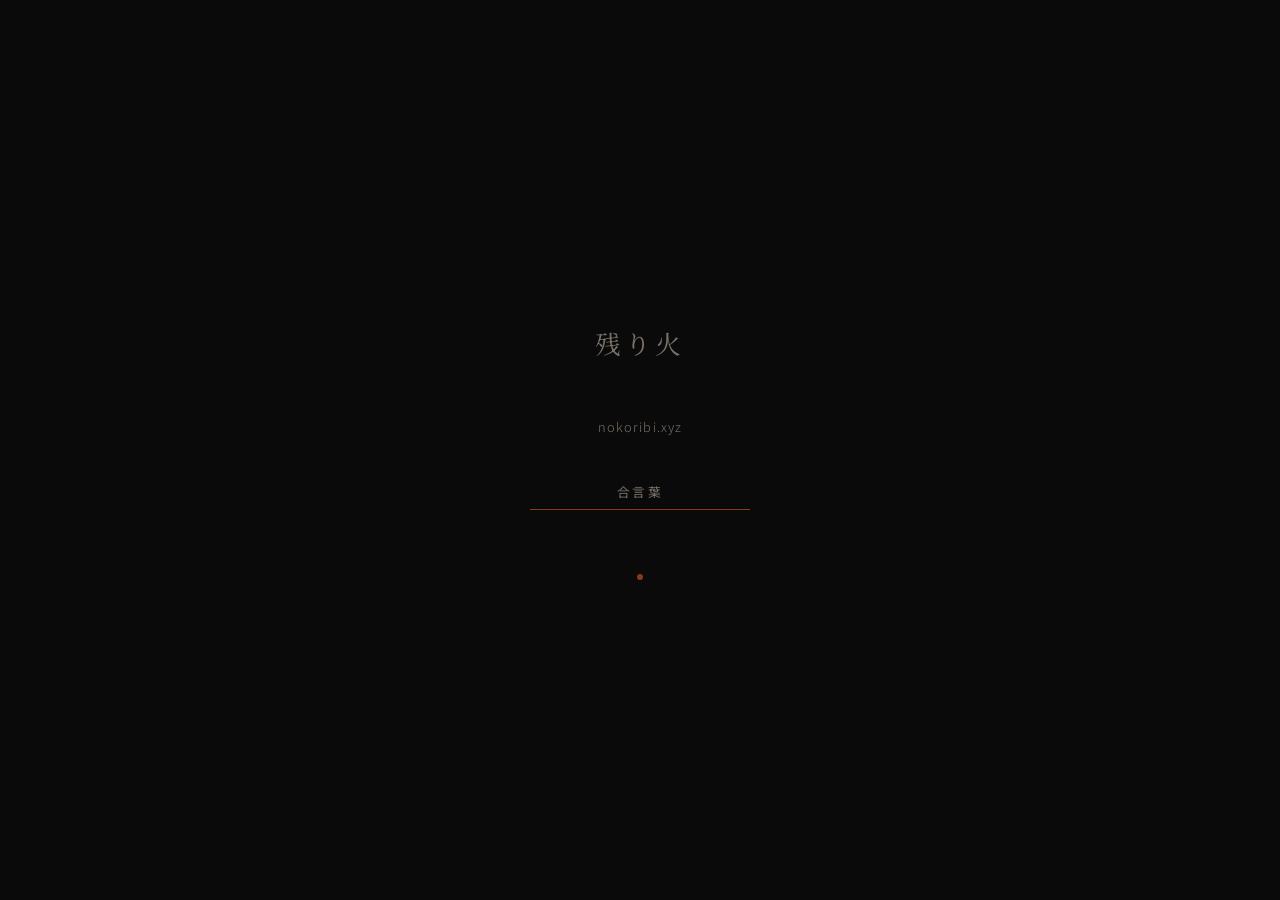
==== index.html @ 2ab2bc41 "initial: nokoribi.xyz static site with password gate" ====
<!DOCTYPE html>
<html lang="ja">
<head>
  <meta charset="UTF-8">
  <meta name="viewport" content="width=device-width, initial-scale=1.0">
  <meta name="robots" content="noindex, nofollow, noarchive">
  <title>nokoribi</title>
  <link rel="stylesheet" href="/css/style.css">
</head>
<body>
  <div class="gate">
    <h1 class="gate-title">残り火</h1>
    <p class="gate-subtitle">nokoribi.xyz</p>
    <div class="gate-form">
      <input
        type="password"
        id="gate-password"
        class="gate-input"
        placeholder="合言葉"
        autocomplete="off"
        spellcheck="false"
      >
      <p id="gate-error" class="gate-error">違う</p>
    </div>
    <div class="gate-ember"></div>
  </div>
  <script src="/js/gate.js"></script>
</body>
</html>
---- css/style.css ----
@import url('https://fonts.googleapis.com/css2?family=Noto+Serif+JP:wght@400;700&family=Noto+Sans+JP:wght@300;400&display=swap');

:root {
  --bg: #0a0a0a;
  --bg-card: #141414;
  --text: #d4cbc2;
  --text-muted: #7a7168;
  --ember: #c45a2c;
  --ember-glow: #e8763d;
  --ember-dim: #8a3a1a;
  --warm: #f0d9c0;
}

* {
  margin: 0;
  padding: 0;
  box-sizing: border-box;
}

html {
  font-size: 16px;
  scroll-behavior: smooth;
}

body {
  background: var(--bg);
  color: var(--text);
  font-family: 'Noto Sans JP', sans-serif;
  font-weight: 300;
  line-height: 1.85;
  min-height: 100vh;
}

/* ── gate ── */

.gate {
  display: flex;
  flex-direction: column;
  align-items: center;
  justify-content: center;
  min-height: 100vh;
  padding: 2rem;
}

.gate-title {
  font-family: 'Noto Serif JP', serif;
  font-weight: 400;
  font-size: 1.6rem;
  letter-spacing: 0.15em;
  color: var(--text-muted);
  margin-bottom: 3rem;
}

.gate-subtitle {
  font-size: 0.8rem;
  color: var(--text-muted);
  margin-bottom: 2rem;
  letter-spacing: 0.08em;
}

.gate-form {
  display: flex;
  flex-direction: column;
  align-items: center;
  gap: 1rem;
}

.gate-input {
  background: transparent;
  border: none;
  border-bottom: 1px solid var(--ember-dim);
  color: var(--text);
  font-family: 'Noto Sans JP', sans-serif;
  font-size: 0.95rem;
  padding: 0.5rem 0;
  width: 220px;
  text-align: center;
  outline: none;
  transition: border-color 0.4s ease;
  letter-spacing: 0.15em;
}

.gate-input:focus {
  border-color: var(--ember);
}

.gate-input::placeholder {
  color: var(--text-muted);
  font-size: 0.8rem;
}

.gate-error {
  color: var(--ember);
  font-size: 0.75rem;
  height: 1rem;
  opacity: 0;
  transition: opacity 0.3s ease;
}

.gate-error.visible {
  opacity: 1;
}

.gate-ember {
  width: 6px;
  height: 6px;
  border-radius: 50%;
  background: var(--ember-dim);
  margin-top: 2rem;
  animation: pulse 3s ease-in-out infinite;
}

@keyframes pulse {
  0%, 100% { opacity: 0.3; box-shadow: 0 0 4px var(--ember-dim); }
  50% { opacity: 1; box-shadow: 0 0 12px var(--ember); }
}

/* ── blog ── */

.blog {
  max-width: 640px;
  margin: 0 auto;
  padding: 4rem 2rem;
}

.blog-header {
  margin-bottom: 4rem;
  padding-bottom: 2rem;
  border-bottom: 1px solid #1a1a1a;
}

.blog-title {
  font-family: 'Noto Serif JP', serif;
  font-weight: 400;
  font-size: 1.3rem;
  color: var(--text-muted);
  letter-spacing: 0.12em;
}

.blog-description {
  font-size: 0.8rem;
  color: var(--text-muted);
  margin-top: 0.5rem;
}

/* ── post list ── */

.post-list {
  list-style: none;
}

.post-item {
  margin-bottom: 3rem;
  padding-bottom: 2rem;
  border-bottom: 1px solid #1a1a1a;
}

.post-item:last-child {
  border-bottom: none;
}

.post-date {
  font-size: 0.75rem;
  color: var(--text-muted);
  letter-spacing: 0.06em;
}

.post-title {
  font-family: 'Noto Serif JP', serif;
  font-weight: 400;
  font-size: 1.15rem;
  color: var(--warm);
  margin-top: 0.4rem;
  cursor: pointer;
  transition: color 0.3s ease;
}

.post-title:hover {
  color: var(--ember-glow);
}

.post-excerpt {
  font-size: 0.85rem;
  color: var(--text-muted);
  margin-top: 0.6rem;
  line-height: 1.7;
}

/* ── single post ── */

.post {
  max-width: 640px;
  margin: 0 auto;
  padding: 4rem 2rem;
}

.post-back {
  font-size: 0.8rem;
  color: var(--text-muted);
  text-decoration: none;
  transition: color 0.3s ease;
}

.post-back:hover {
  color: var(--ember);
}

.post-header {
  margin: 2rem 0 3rem;
}

.post-header h1 {
  font-family: 'Noto Serif JP', serif;
  font-weight: 400;
  font-size: 1.4rem;
  color: var(--warm);
  line-height: 1.6;
}

.post-header .post-date {
  margin-top: 0.8rem;
}

.post-body {
  font-size: 0.92rem;
  line-height: 2;
}

.post-body p {
  margin-bottom: 1.5rem;
}

.post-body em {
  color: var(--ember-glow);
  font-style: normal;
}

.post-body blockquote {
  border-left: 2px solid var(--ember-dim);
  padding-left: 1.2rem;
  margin: 1.5rem 0;
  color: var(--text-muted);
  font-style: italic;
}

/* ── footer ── */

.site-footer {
  text-align: center;
  padding: 3rem 2rem;
  font-size: 0.7rem;
  color: #333;
  letter-spacing: 0.05em;
}

/* ── responsive ── */

@media (max-width: 480px) {
  .gate-title { font-size: 1.3rem; }
  .blog { padding: 2rem 1.2rem; }
  .post { padding: 2rem 1.2rem; }
}
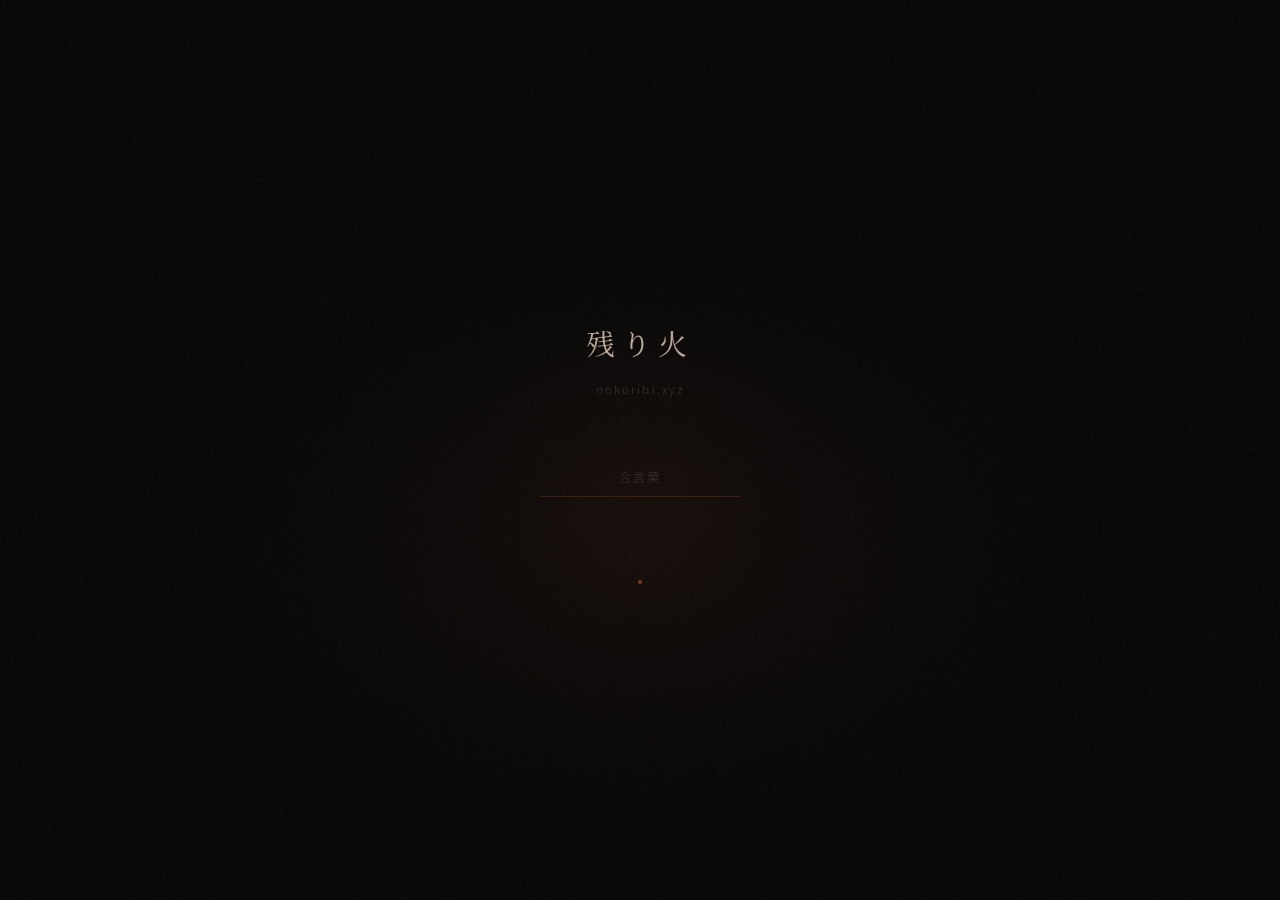
==== commit 5edf71a9: "redesign: deeper ember aesthetic with grain, glow, and refined typography - Gate: radial gradient em" ====
--- a/index.html
+++ b/index.html
@@ -5,7 +5,7 @@
   <meta name="viewport" content="width=device-width, initial-scale=1.0">
   <meta name="robots" content="noindex, nofollow, noarchive">
   <title>nokoribi</title>
-  <link rel="stylesheet" href="/css/style.css">
+  <link rel="stylesheet" href="/css/style.css?v=2">
 </head>
 <body>
   <div class="gate">
@@ -24,6 +24,6 @@
     </div>
     <div class="gate-ember"></div>
   </div>
-  <script src="/js/gate.js"></script>
+  <script src="/js/gate.js?v=2"></script>
 </body>
 </html>
--- a/css/style.css
+++ b/css/style.css
@@ -1,14 +1,18 @@
 @import url('https://fonts.googleapis.com/css2?family=Noto+Serif+JP:wght@400;700&family=Noto+Sans+JP:wght@300;400&display=swap');
 
 :root {
-  --bg: #0a0a0a;
-  --bg-card: #141414;
-  --text: #d4cbc2;
-  --text-muted: #7a7168;
+  --bg: #080808;
+  --bg-card: #111110;
+  --bg-card-hover: #171614;
+  --text: #cdc4ba;
+  --text-muted: #6e6660;
+  --text-faint: #3a3632;
   --ember: #c45a2c;
   --ember-glow: #e8763d;
-  --ember-dim: #8a3a1a;
-  --warm: #f0d9c0;
+  --ember-dim: #7a3518;
+  --ember-faint: #3d1e10;
+  --warm: #e8d5c0;
+  --warm-soft: #bba898;
 }
 
 * {
@@ -29,6 +33,18 @@
   font-weight: 300;
   line-height: 1.85;
   min-height: 100vh;
+  overflow-x: hidden;
+}
+
+/* ── grain overlay ── */
+body::before {
+  content: '';
+  position: fixed;
+  inset: 0;
+  opacity: 0.025;
+  background-image: url("data:image/svg+xml,%3Csvg viewBox='0 0 256 256' xmlns='http://www.w3.org/2000/svg'%3E%3Cfilter id='n'%3E%3CfeTurbulence type='fractalNoise' baseFrequency='0.9' numOctaves='4' stitchTiles='stitch'/%3E%3C/filter%3E%3Crect width='100%25' height='100%25' filter='url(%23n)'/%3E%3C/svg%3E");
+  pointer-events: none;
+  z-index: 9999;
 }
 
 /* ── gate ── */
@@ -40,61 +56,75 @@
   justify-content: center;
   min-height: 100vh;
   padding: 2rem;
+  background:
+    radial-gradient(ellipse 600px 400px at 50% 60%, rgba(196,90,44,0.06) 0%, transparent 70%),
+    radial-gradient(ellipse 300px 300px at 50% 55%, rgba(196,90,44,0.03) 0%, transparent 60%),
+    var(--bg);
 }
 
 .gate-title {
   font-family: 'Noto Serif JP', serif;
   font-weight: 400;
-  font-size: 1.6rem;
-  letter-spacing: 0.15em;
-  color: var(--text-muted);
-  margin-bottom: 3rem;
+  font-size: 1.8rem;
+  letter-spacing: 0.25em;
+  color: var(--warm-soft);
+  margin-bottom: 0.6rem;
+  opacity: 0;
+  animation: fadeIn 1.5s ease forwards 0.3s;
 }
 
 .gate-subtitle {
-  font-size: 0.8rem;
-  color: var(--text-muted);
-  margin-bottom: 2rem;
-  letter-spacing: 0.08em;
+  font-size: 0.72rem;
+  color: var(--text-faint);
+  margin-bottom: 3.5rem;
+  letter-spacing: 0.18em;
+  opacity: 0;
+  animation: fadeIn 1.5s ease forwards 0.8s;
 }
 
 .gate-form {
   display: flex;
   flex-direction: column;
   align-items: center;
-  gap: 1rem;
+  gap: 1.2rem;
+  opacity: 0;
+  animation: fadeIn 1.2s ease forwards 1.3s;
 }
 
 .gate-input {
   background: transparent;
   border: none;
-  border-bottom: 1px solid var(--ember-dim);
-  color: var(--text);
+  border-bottom: 1px solid var(--ember-faint);
+  color: var(--warm);
   font-family: 'Noto Sans JP', sans-serif;
-  font-size: 0.95rem;
-  padding: 0.5rem 0;
-  width: 220px;
+  font-weight: 300;
+  font-size: 0.92rem;
+  padding: 0.6rem 0;
+  width: 200px;
   text-align: center;
   outline: none;
-  transition: border-color 0.4s ease;
-  letter-spacing: 0.15em;
+  transition: border-color 0.6s ease, box-shadow 0.6s ease;
+  letter-spacing: 0.2em;
 }
 
 .gate-input:focus {
   border-color: var(--ember);
+  box-shadow: 0 1px 0 0 var(--ember-dim);
 }
 
 .gate-input::placeholder {
-  color: var(--text-muted);
-  font-size: 0.8rem;
+  color: var(--text-faint);
+  font-size: 0.78rem;
+  letter-spacing: 0.15em;
 }
 
 .gate-error {
   color: var(--ember);
-  font-size: 0.75rem;
+  font-size: 0.72rem;
   height: 1rem;
   opacity: 0;
   transition: opacity 0.3s ease;
+  letter-spacing: 0.08em;
 }
 
 .gate-error.visible {
@@ -102,45 +132,72 @@
 }
 
 .gate-ember {
-  width: 6px;
-  height: 6px;
+  width: 4px;
+  height: 4px;
   border-radius: 50%;
   background: var(--ember-dim);
-  margin-top: 2rem;
-  animation: pulse 3s ease-in-out infinite;
-}
-
-@keyframes pulse {
-  0%, 100% { opacity: 0.3; box-shadow: 0 0 4px var(--ember-dim); }
-  50% { opacity: 1; box-shadow: 0 0 12px var(--ember); }
+  margin-top: 3rem;
+  animation: ember-breathe 4s ease-in-out infinite;
+}
+
+@keyframes ember-breathe {
+  0%, 100% {
+    opacity: 0.2;
+    box-shadow: 0 0 3px var(--ember-faint);
+  }
+  50% {
+    opacity: 0.9;
+    box-shadow: 0 0 10px var(--ember-dim), 0 0 30px rgba(196,90,44,0.08);
+  }
+}
+
+@keyframes fadeIn {
+  from { opacity: 0; transform: translateY(6px); }
+  to { opacity: 1; transform: translateY(0); }
 }
 
 /* ── blog ── */
 
 .blog {
-  max-width: 640px;
+  max-width: 620px;
   margin: 0 auto;
-  padding: 4rem 2rem;
+  padding: 5rem 2rem 4rem;
+  min-height: 100vh;
+  background:
+    radial-gradient(ellipse 500px 200px at 50% 0%, rgba(196,90,44,0.03) 0%, transparent 70%),
+    transparent;
 }
 
 .blog-header {
   margin-bottom: 4rem;
-  padding-bottom: 2rem;
-  border-bottom: 1px solid #1a1a1a;
+  padding-bottom: 2.5rem;
+  border-bottom: 1px solid var(--ember-faint);
+  position: relative;
+}
+
+.blog-header::after {
+  content: '';
+  position: absolute;
+  bottom: -1px;
+  left: 0;
+  width: 40px;
+  height: 1px;
+  background: var(--ember-dim);
 }
 
 .blog-title {
   font-family: 'Noto Serif JP', serif;
   font-weight: 400;
-  font-size: 1.3rem;
-  color: var(--text-muted);
-  letter-spacing: 0.12em;
+  font-size: 1.2rem;
+  color: var(--warm-soft);
+  letter-spacing: 0.18em;
 }
 
 .blog-description {
-  font-size: 0.8rem;
-  color: var(--text-muted);
-  margin-top: 0.5rem;
+  font-size: 0.75rem;
+  color: var(--text-faint);
+  margin-top: 0.6rem;
+  letter-spacing: 0.06em;
 }
 
 /* ── post list ── */
@@ -150,29 +207,53 @@
 }
 
 .post-item {
-  margin-bottom: 3rem;
-  padding-bottom: 2rem;
-  border-bottom: 1px solid #1a1a1a;
-}
-
-.post-item:last-child {
-  border-bottom: none;
+  margin-bottom: 1rem;
+  padding: 1.6rem 1.8rem;
+  border-radius: 4px;
+  background: var(--bg-card);
+  border: 1px solid transparent;
+  transition: background 0.4s ease, border-color 0.4s ease;
+  position: relative;
+}
+
+.post-item::before {
+  content: '';
+  position: absolute;
+  left: 0;
+  top: 50%;
+  transform: translateY(-50%);
+  width: 2px;
+  height: 0;
+  background: var(--ember-dim);
+  border-radius: 1px;
+  transition: height 0.4s ease;
+}
+
+.post-item:hover {
+  background: var(--bg-card-hover);
+  border-color: var(--ember-faint);
+}
+
+.post-item:hover::before {
+  height: 60%;
 }
 
 .post-date {
-  font-size: 0.75rem;
-  color: var(--text-muted);
-  letter-spacing: 0.06em;
+  font-size: 0.7rem;
+  color: var(--text-faint);
+  letter-spacing: 0.08em;
+  font-variant-numeric: tabular-nums;
 }
 
 .post-title {
   font-family: 'Noto Serif JP', serif;
   font-weight: 400;
-  font-size: 1.15rem;
+  font-size: 1.05rem;
   color: var(--warm);
   margin-top: 0.4rem;
   cursor: pointer;
   transition: color 0.3s ease;
+  letter-spacing: 0.04em;
 }
 
 .post-title:hover {
@@ -180,24 +261,28 @@
 }
 
 .post-excerpt {
-  font-size: 0.85rem;
+  font-size: 0.82rem;
   color: var(--text-muted);
-  margin-top: 0.6rem;
-  line-height: 1.7;
+  margin-top: 0.5rem;
+  line-height: 1.75;
 }
 
 /* ── single post ── */
 
 .post {
-  max-width: 640px;
+  max-width: 620px;
   margin: 0 auto;
-  padding: 4rem 2rem;
+  padding: 4rem 2rem 5rem;
+  min-height: 100vh;
 }
 
 .post-back {
-  font-size: 0.8rem;
-  color: var(--text-muted);
+  display: inline-block;
+  font-size: 0.75rem;
+  color: var(--text-faint);
   text-decoration: none;
+  letter-spacing: 0.06em;
+  padding: 0.3rem 0;
   transition: color 0.3s ease;
 }
 
@@ -206,28 +291,53 @@
 }
 
 .post-header {
-  margin: 2rem 0 3rem;
+  margin: 2.5rem 0 3rem;
+  padding-bottom: 2rem;
+  border-bottom: 1px solid var(--ember-faint);
+  position: relative;
+}
+
+.post-header::after {
+  content: '';
+  position: absolute;
+  bottom: -1px;
+  left: 0;
+  width: 30px;
+  height: 1px;
+  background: var(--ember-dim);
 }
 
 .post-header h1 {
   font-family: 'Noto Serif JP', serif;
   font-weight: 400;
-  font-size: 1.4rem;
+  font-size: 1.5rem;
   color: var(--warm);
-  line-height: 1.6;
+  line-height: 1.7;
+  letter-spacing: 0.06em;
 }
 
 .post-header .post-date {
-  margin-top: 0.8rem;
+  display: block;
+  margin-top: 1rem;
 }
 
 .post-body {
   font-size: 0.92rem;
-  line-height: 2;
+  line-height: 2.1;
+  letter-spacing: 0.02em;
 }
 
 .post-body p {
-  margin-bottom: 1.5rem;
+  margin-bottom: 1.8rem;
+  text-indent: 1em;
+}
+
+.post-body p:first-child {
+  text-indent: 0;
+}
+
+.post-body p:first-child::first-line {
+  color: var(--warm);
 }
 
 .post-body em {
@@ -235,28 +345,63 @@
   font-style: normal;
 }
 
+.post-body strong {
+  color: var(--warm);
+  font-weight: 400;
+}
+
 .post-body blockquote {
   border-left: 2px solid var(--ember-dim);
-  padding-left: 1.2rem;
-  margin: 1.5rem 0;
+  padding: 0.8rem 0 0.8rem 1.4rem;
+  margin: 2rem 0;
   color: var(--text-muted);
   font-style: italic;
+  background: rgba(196,90,44,0.02);
+  border-radius: 0 3px 3px 0;
+}
+
+.post-body a {
+  color: var(--ember-glow);
+  text-decoration: none;
+  border-bottom: 1px solid var(--ember-faint);
+  transition: border-color 0.3s ease;
+}
+
+.post-body a:hover {
+  border-color: var(--ember-glow);
+}
+
+.post-body hr {
+  border: none;
+  height: 1px;
+  background: var(--ember-faint);
+  margin: 2.5rem auto;
+  width: 60px;
 }
 
 /* ── footer ── */
 
 .site-footer {
   text-align: center;
-  padding: 3rem 2rem;
-  font-size: 0.7rem;
-  color: #333;
-  letter-spacing: 0.05em;
+  padding: 4rem 2rem 3rem;
+  font-size: 0.65rem;
+  color: var(--text-faint);
+  letter-spacing: 0.1em;
 }
 
 /* ── responsive ── */
 
 @media (max-width: 480px) {
-  .gate-title { font-size: 1.3rem; }
-  .blog { padding: 2rem 1.2rem; }
-  .post { padding: 2rem 1.2rem; }
-}
+  .gate-title { font-size: 1.5rem; }
+  .gate-subtitle { margin-bottom: 2.5rem; }
+  .blog { padding: 3rem 1.2rem; }
+  .post { padding: 2.5rem 1.2rem; }
+  .post-item { padding: 1.3rem 1.2rem; }
+  .post-header h1 { font-size: 1.3rem; }
+}
+
+@media (min-width: 768px) {
+  .post-body {
+    font-size: 0.95rem;
+  }
+}
